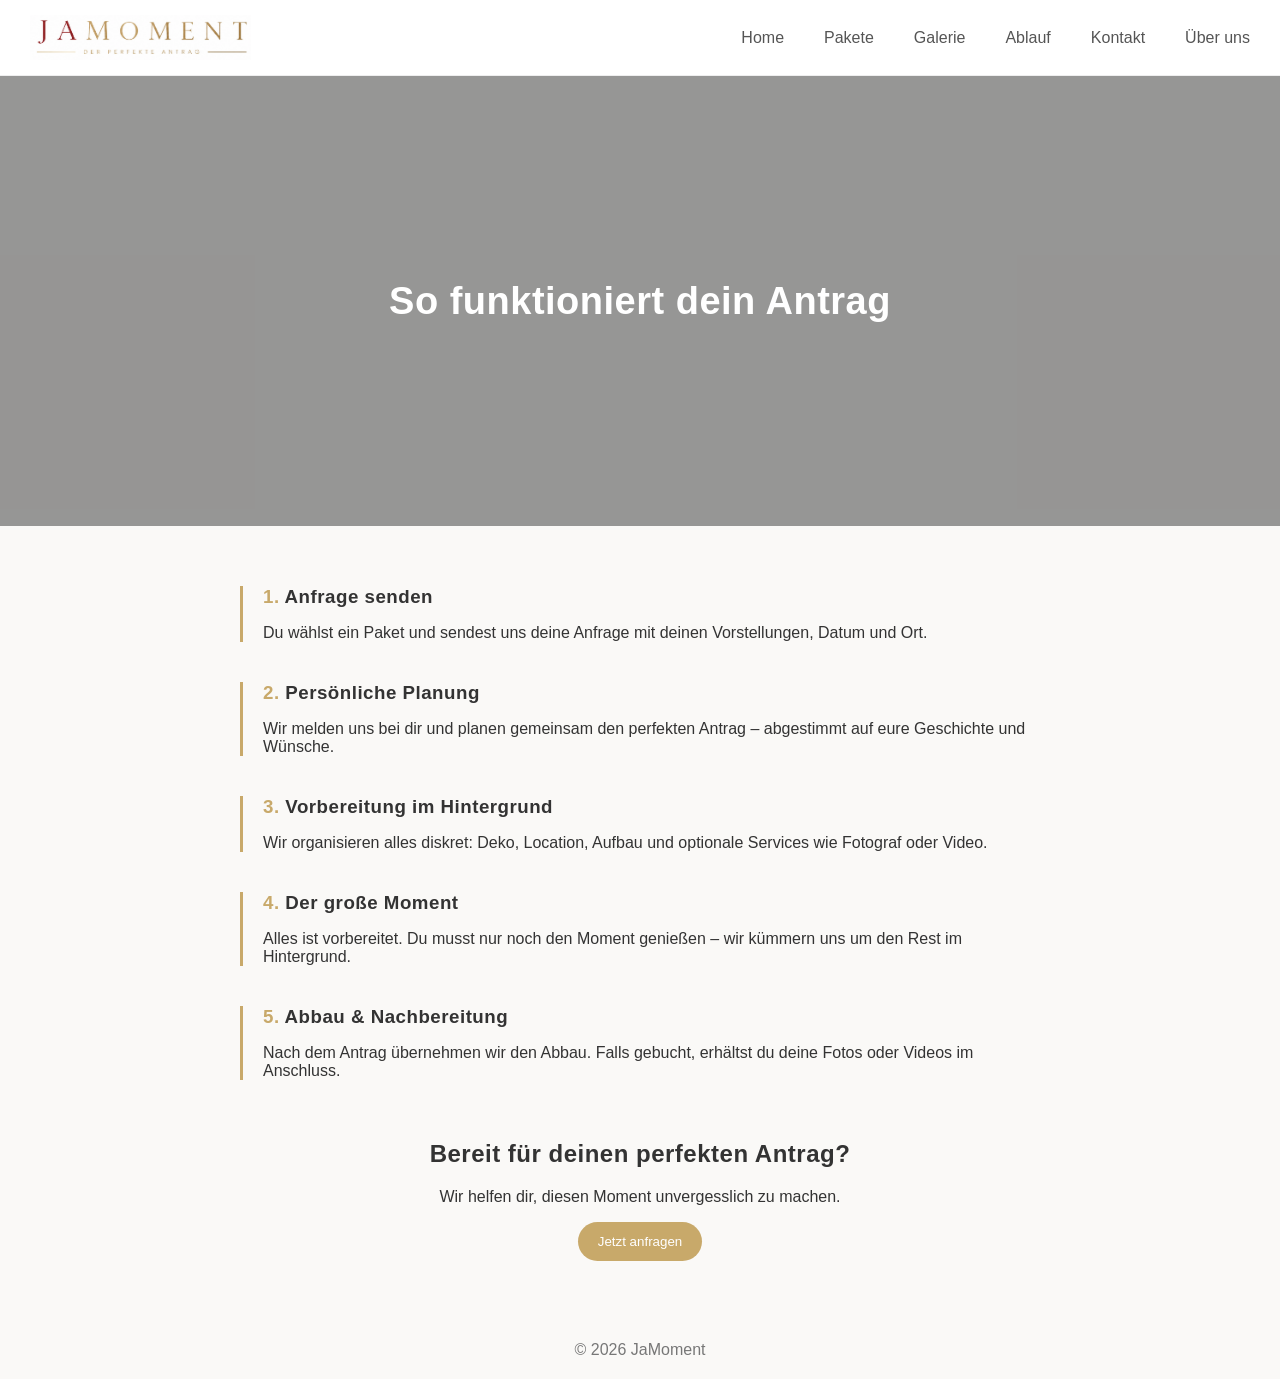
==== ablauf.html @ aba92778 "update and bug fixing" ====
<!DOCTYPE html>
<html lang="de">
<head>
<meta charset="UTF-8">
<meta name="viewport" content="width=device-width, initial-scale=1.0">
<title>Ablauf</title>
<link rel="stylesheet" href="styles.css">

<style>
.hero-ablauf {
  height: 50vh;
  background: url('https://images.unsplash.com/photo-1500530855697-b586d89ba3ee') center/cover no-repeat;
  display:flex;
  align-items:center;
  justify-content:center;
  color:white;
  text-align:center;
  position:relative;
}

.hero-ablauf::after {
  content:"";
  position:absolute;
  inset:0;
  background:rgba(0,0,0,0.4);
}

.hero-ablauf h1 {
  position:relative;
  z-index:2;
  font-size:38px;
}

.timeline {
  max-width:800px;
  margin:60px auto;
  padding:0 20px;
}

.step {
  margin-bottom:40px;
  padding-left:20px;
  border-left:3px solid #C8A96A;
}

.step h3 {
  margin-bottom:10px;
}

.step span {
  color:#C8A96A;
  font-weight:600;
}

.cta {
  text-align:center;
  margin:60px 20px;
}

</style>

</head>
<body>

<header class="header">
  <a href="index.html" class="logo">
    <img src="logo.png" alt="Logo">
  </a>

  <nav class="nav">
    <a href="index.html">Home</a>
    <a href="pakete.html">Pakete</a>
    <a href="galerie.html">Galerie</a>
    <a href="ablauf.html">Ablauf</a>
    <a href="kontakt.html">Kontakt</a>
    <a href="ueber-uns.html">Über uns</a>
  </nav>
</header>

<!-- HERO -->
<section class="hero-ablauf">
  <h1>So funktioniert dein Antrag</h1>
</section>

<!-- TIMELINE -->
<div class="timeline">

<div class="step">
  <h3><span>1.</span> Anfrage senden</h3>
  <p>
    Du wählst ein Paket und sendest uns deine Anfrage mit deinen Vorstellungen,
    Datum und Ort.
  </p>
</div>

<div class="step">
  <h3><span>2.</span> Persönliche Planung</h3>
  <p>
    Wir melden uns bei dir und planen gemeinsam den perfekten Antrag – abgestimmt
    auf eure Geschichte und Wünsche.
  </p>
</div>

<div class="step">
  <h3><span>3.</span> Vorbereitung im Hintergrund</h3>
  <p>
    Wir organisieren alles diskret: Deko, Location, Aufbau und optionale Services
    wie Fotograf oder Video.
  </p>
</div>

<div class="step">
  <h3><span>4.</span> Der große Moment</h3>
  <p>
    Alles ist vorbereitet. Du musst nur noch den Moment genießen – wir kümmern uns
    um den Rest im Hintergrund.
  </p>
</div>

<div class="step">
  <h3><span>5.</span> Abbau & Nachbereitung</h3>
  <p>
    Nach dem Antrag übernehmen wir den Abbau. Falls gebucht, erhältst du deine
    Fotos oder Videos im Anschluss.
  </p>
</div>

</div>

<!-- CTA -->
<div class="cta">
  <h2>Bereit für deinen perfekten Antrag?</h2>
  <p>Wir helfen dir, diesen Moment unvergesslich zu machen.</p>
  <a href="kontakt.html">
    <button class="btn">Jetzt anfragen</button>
  </a>
</div>

<footer style="text-align:center;padding:20px;color:#777;">
© 2026 JaMoment
</footer>

</body>
</html>
---- styles.css ----
body{
margin:0;
font-family:'Poppins', sans-serif;
background:#faf9f7;
color:#333;
scroll-behavior:smooth;
}

header{
display:flex;
justify-content:space-between;
padding:20px 30px;
background:#fff;
border-bottom:1px solid #eee;
position:sticky;
top:0;
z-index:1000;
}

a{
text-decoration:none;
color:#555;
margin:0 10px;
transition:0.3s;
}
a:hover{color:#C8A96A}

.container{
max-width:1100px;
margin:auto;
padding:40px 20px;
}

.cards{
display:grid;
gap:25px;
}

.card{
background:#fff;
border-radius:16px;
border:1px solid #eee;
overflow:hidden;
transition:0.4s ease;
transform:translateY(0);
box-shadow:0 5px 15px rgba(0,0,0,0.03);
}

.card:hover{
transform:translateY(-8px) scale(1.01);
box-shadow:0 15px 40px rgba(0,0,0,0.08);
}

.card img{
width:100%;
height:220px;
object-fit:cover;
transition:0.5s;
}

.card:hover img{
transform:scale(1.05);
}

.card-content{
padding:20px;
}

.btn{
background:#C8A96A;
color:#fff;
padding:12px 20px;
border:none;
border-radius:30px;
cursor:pointer;
transition:0.3s;
font-weight:500;
}

.btn:hover{
background:#b89655;
transform:translateY(-2px);
box-shadow:0 10px 25px rgba(200,169,106,0.3);
}

.grid{
display:grid;
gap:15px;
}

.grid img{
width:100%;
border-radius:12px;
transition:0.4s;
}

.grid img:hover{
transform:scale(1.03);
}

form{
display:grid;
gap:12px;
}

input,select,textarea{
padding:12px;
border-radius:10px;
border:1px solid #ddd;
transition:0.3s;
}

input:focus,select:focus,textarea:focus{
border-color:#C8A96A;
outline:none;
box-shadow:0 0 0 2px rgba(200,169,106,0.2);
}

.total{
font-weight:600;
margin-top:10px;
font-size:18px;
}

h1,h2,h3{
letter-spacing:0.5px;
}

@media(min-width:768px){
.cards{grid-template-columns:repeat(3,1fr)}
.grid{grid-template-columns:repeat(3,1fr)}
}

#preview{
transition:0.3s;
}
#preview:hover{
transform:scale(1.05);
opacity:1;
}
.logo {
  display:flex;
  align-items:center;
  gap:10px;
}

.logo img {
  height:40px;
}

.logo span {
  font-weight:600;
  font-size:18px;
}
header img:hover {
  opacity: 0.8;
  transition: 0.2s;
}
.hero {
  height: 90vh;
  background: url('https://images.unsplash.com/photo-1519741497674-611481863552') center/cover no-repeat;
  display: flex;
  align-items: center;
  justify-content: center;
  text-align: center;
  position: relative;
  color: white;
}

.hero::after {
  content: "";
  position: absolute;
  inset: 0;
  background: rgba(0,0,0,0.35); /* leichter Dark Overlay für Lesbarkeit */
}

.hero-content {
  position: relative;
  z-index: 2;
  max-width: 700px;
  padding: 20px;
}

.hero h1 {
  font-size: 42px;
  margin-bottom: 10px;
}

.hero p {
  font-size: 18px;
  opacity: 0.9;
}

/* HEADER BASE */
.header {
  display: flex;
  justify-content: space-between;
  align-items: center;
  padding: 15px 20px;
  background: #fff;
  border-bottom: 1px solid #eee;
}

.logo img {
  height: 45px;
}

.nav {
  display: flex;
  gap: 20px;
}

/* 🔥 MOBILE FIX */
@media (max-width: 768px) {

  .header {
    flex-direction: column;
    align-items: center;
    gap: 10px;
  }

  .nav {
    flex-wrap: wrap;
    justify-content: center;
    gap: 15px;
  }

}
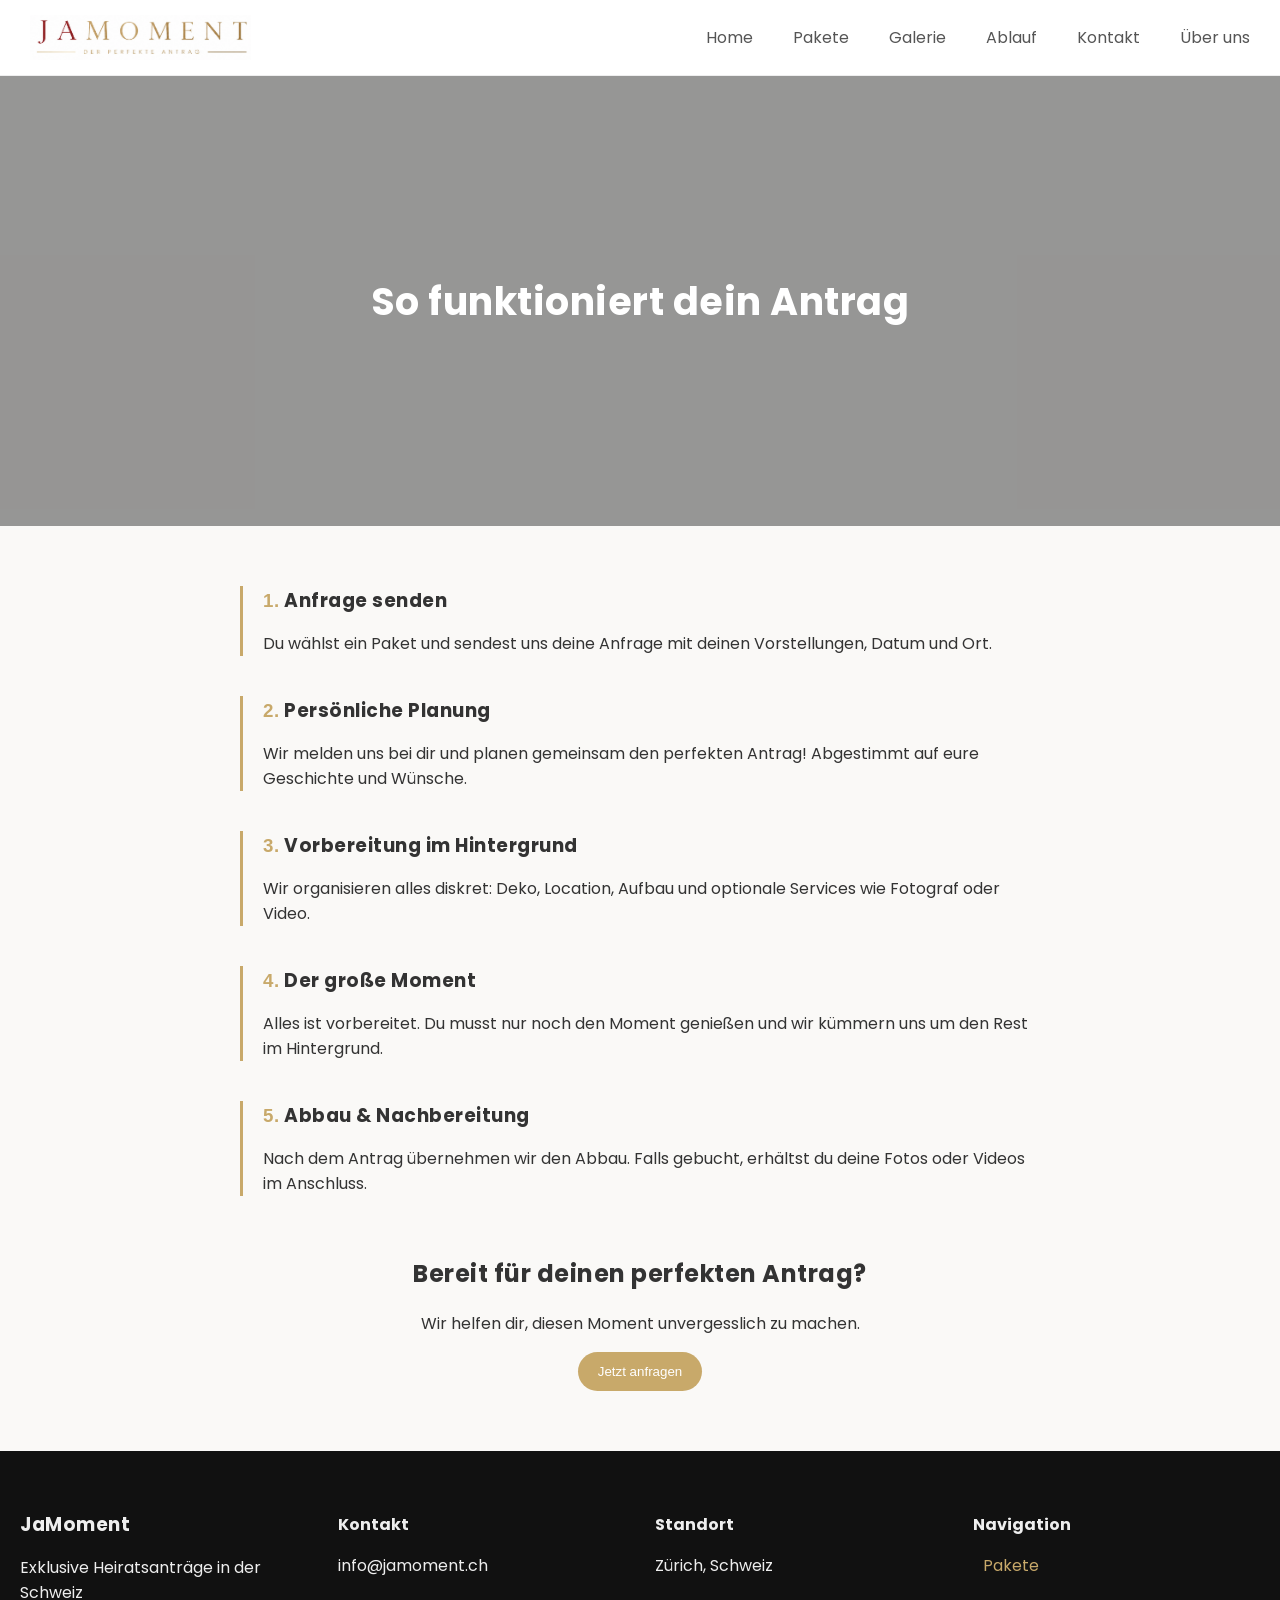
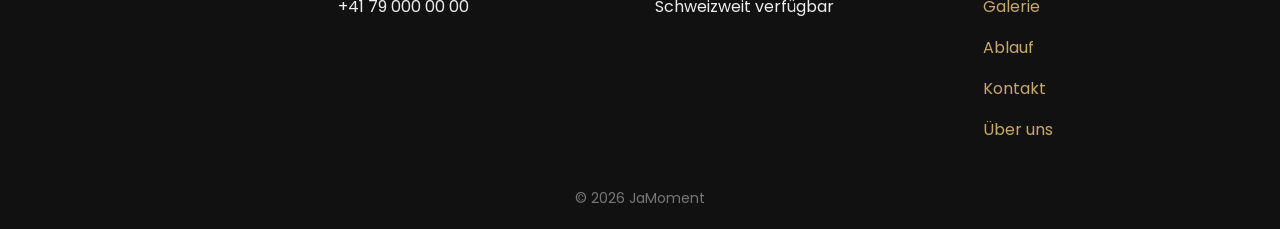
==== commit a5237c3d: "bug fixing" ====
--- a/ablauf.html
+++ b/ablauf.html
@@ -5,6 +5,8 @@
 <meta name="viewport" content="width=device-width, initial-scale=1.0">
 <title>Ablauf</title>
 <link rel="stylesheet" href="styles.css">
+<link href="https://fonts.googleapis.com/css2?family=Poppins:wght@300;400;500;600&display=swap" rel="stylesheet">
+<link rel="icon" type="image/png" href="favicon.png">
 
 <style>
 .hero-ablauf {
@@ -96,7 +98,7 @@
 <div class="step">
   <h3><span>2.</span> Persönliche Planung</h3>
   <p>
-    Wir melden uns bei dir und planen gemeinsam den perfekten Antrag – abgestimmt
+    Wir melden uns bei dir und planen gemeinsam den perfekten Antrag! Abgestimmt
     auf eure Geschichte und Wünsche.
   </p>
 </div>
@@ -112,7 +114,7 @@
 <div class="step">
   <h3><span>4.</span> Der große Moment</h3>
   <p>
-    Alles ist vorbereitet. Du musst nur noch den Moment genießen – wir kümmern uns
+    Alles ist vorbereitet. Du musst nur noch den Moment genießen und wir kümmern uns
     um den Rest im Hintergrund.
   </p>
 </div>
@@ -136,9 +138,45 @@
   </a>
 </div>
 
-<footer style="text-align:center;padding:20px;color:#777;">
-© 2026 JaMoment
+<footer class="footer">
+
+  <div class="footer-grid">
+
+    <div>
+      <h3>JaMoment</h3>
+      <p>Exklusive Heiratsanträge in der Schweiz</p>
+    </div>
+
+    <div>
+      <h4>Kontakt</h4>
+      <p>info@jamoment.ch</p>
+      <p>+41 79 000 00 00</p>
+    </div>
+
+    <div>
+      <h4>Standort</h4>
+      <p>Zürich, Schweiz</p>
+      <p>Schweizweit verfügbar</p>
+    </div>
+
+    <div>
+      <h4>Navigation</h4>
+      <p><a href="pakete.html">Pakete</a></p>
+      <p><a href="galerie.html">Galerie</a></p>
+      <p><a href="ablauf.html">Ablauf</a></p>
+      <p><a href="kontakt.html">Kontakt</a></p>
+      <p><a href="ueber-uns.html">Über uns</a></p>
+    </div>
+
+  </div>
+
+  <div class="footer-bottom">
+    © 2026 JaMoment
+  </div>
+
 </footer>
-
+<a href="kontakt.html" class="sticky-btn">
+  Anfrage starten
+</a>
 </body>
 </html>
--- a/styles.css
+++ b/styles.css
@@ -225,4 +225,59 @@
     gap: 15px;
   }
 
+}
+
+.sticky-btn {
+  position: fixed;
+  bottom: 15px;
+  left: 50%;
+  transform: translateX(-50%);
+  background: #C8A96A;
+  color: white;
+  padding: 14px 25px;
+  border-radius: 30px;
+  font-weight: 500;
+  text-decoration: none;
+  box-shadow: 0 4px 15px rgba(0,0,0,0.2);
+  z-index: 999;
+}
+
+/* nur auf mobile anzeigen */
+@media (min-width: 768px) {
+  .sticky-btn {
+    display: none;
+  }
+}
+.footer {
+  background: #111;
+  color: #eee;
+  padding: 40px 20px 20px;
+  margin-top: 60px;
+}
+
+.footer-grid {
+  display: grid;
+  gap: 30px;
+}
+
+.footer h3, .footer h4 {
+  margin-bottom: 10px;
+}
+
+.footer a {
+  color: #C8A96A;
+  text-decoration: none;
+}
+
+.footer-bottom {
+  text-align: center;
+  margin-top: 30px;
+  font-size: 14px;
+  color: #777;
+}
+
+@media(min-width:768px){
+  .footer-grid {
+    grid-template-columns: repeat(4,1fr);
+  }
 }
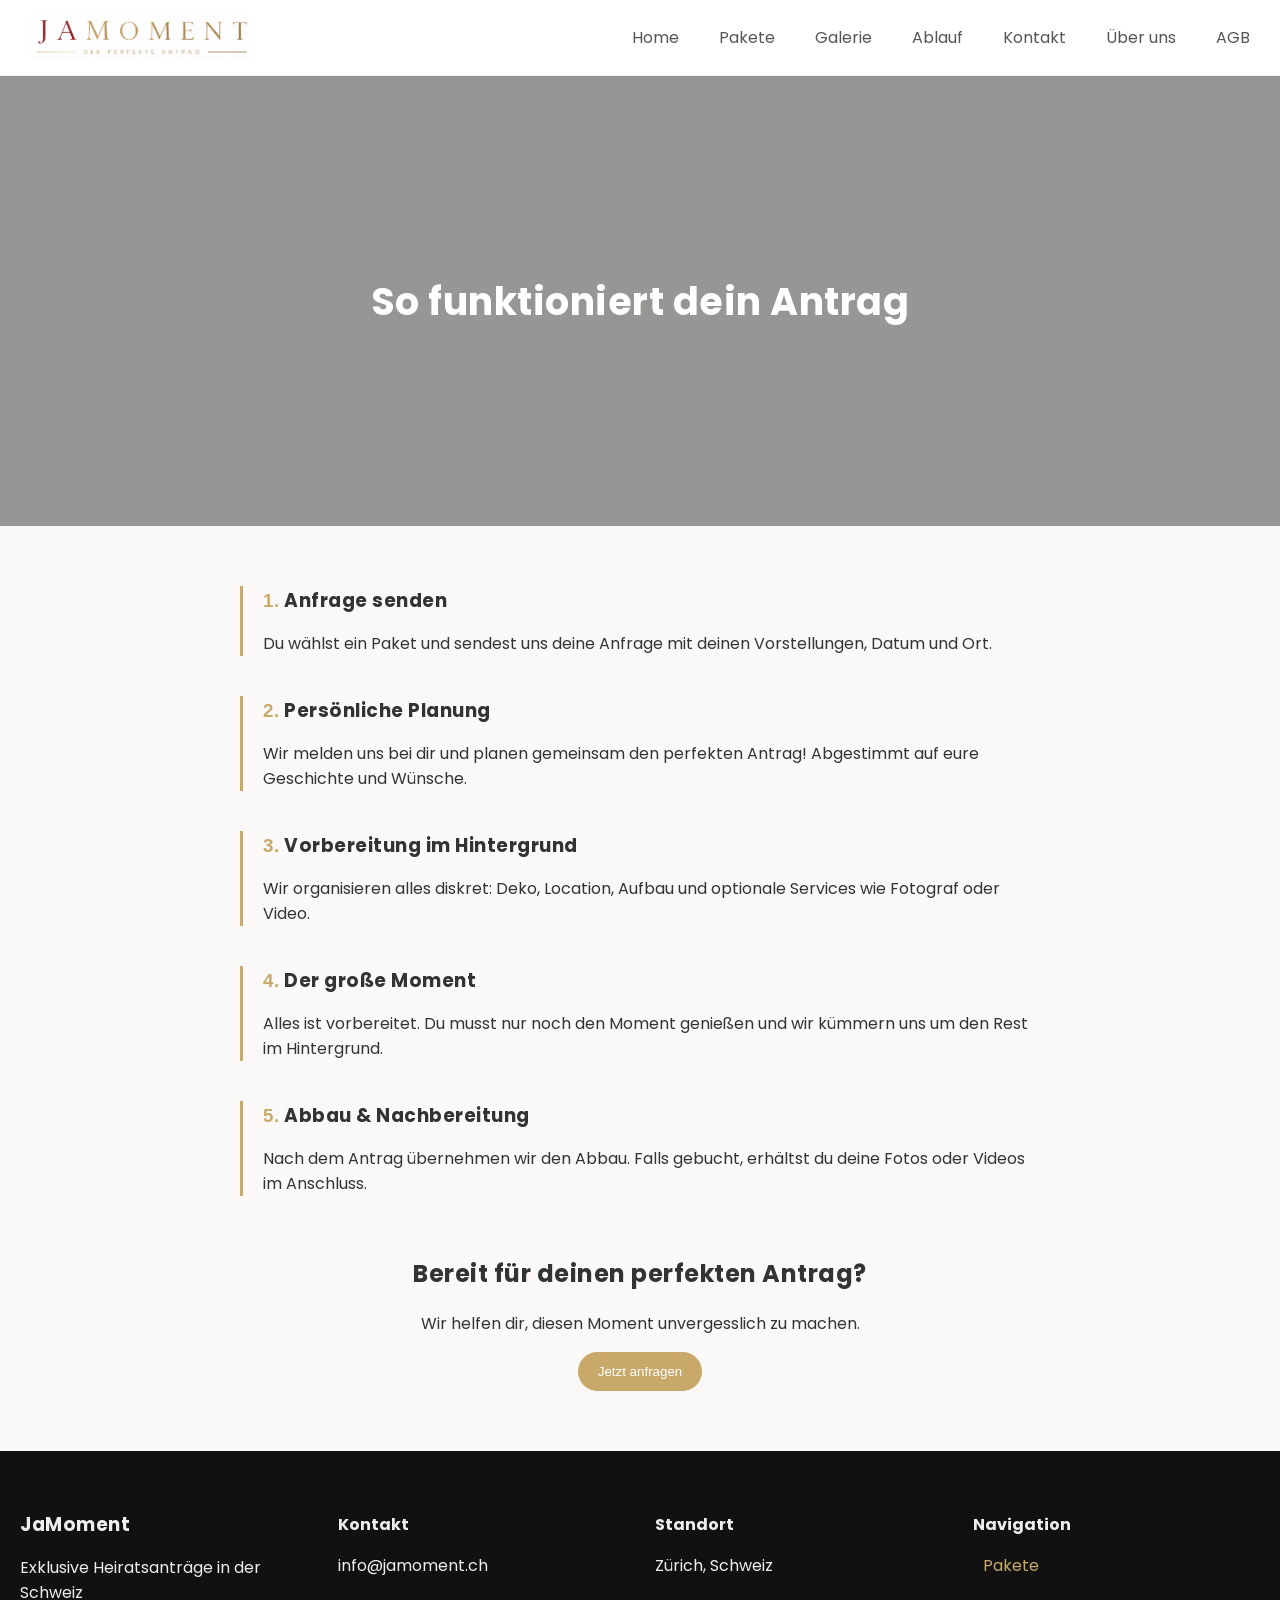
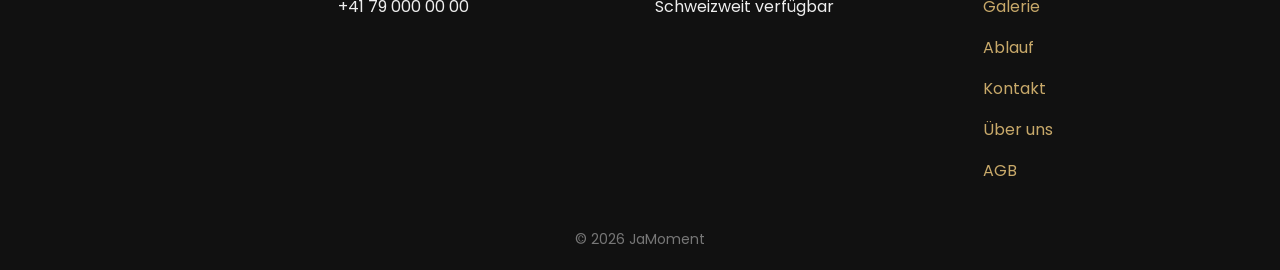
==== commit 87ea45a1: "bug fixing" ====
--- a/ablauf.html
+++ b/ablauf.html
@@ -76,6 +76,7 @@
     <a href="ablauf.html">Ablauf</a>
     <a href="kontakt.html">Kontakt</a>
     <a href="ueber-uns.html">Über uns</a>
+<a href="agb.html">AGB</a>
   </nav>
 </header>
 
@@ -166,6 +167,7 @@
       <p><a href="ablauf.html">Ablauf</a></p>
       <p><a href="kontakt.html">Kontakt</a></p>
       <p><a href="ueber-uns.html">Über uns</a></p>
+      <p><a href="agb.html">AGB</a></p>
     </div>
 
   </div>
--- a/styles.css
+++ b/styles.css
@@ -280,4 +280,76 @@
   .footer-grid {
     grid-template-columns: repeat(4,1fr);
   }
+}
+
+/* CATEGORY */
+.package-category {
+  margin-bottom: 50px;
+}
+
+.package-category h2 {
+  margin-bottom: 15px;
+}
+
+/* HORIZONTAL SCROLL */
+.package-row {
+  display: flex;
+  gap: 20px;
+  overflow-x: auto;
+  scroll-behavior: smooth;
+  padding-bottom: 10px;
+}
+
+/* scrollbar clean */
+.package-row::-webkit-scrollbar {
+  height: 8px;
+}
+
+.package-row::-webkit-scrollbar-thumb {
+  background: #ddd;
+  border-radius: 10px;
+}
+
+/* CARD */
+.package-card {
+  min-width: 280px;
+  max-width: 280px;
+  background: white;
+  border-radius: 15px;
+  overflow: hidden;
+  flex-shrink: 0;
+  box-shadow: 0 5px 15px rgba(0,0,0,0.08);
+}
+
+.package-card img {
+  width: 100%;
+  height: 220px;
+  object-fit: cover;
+}
+
+.package-info {
+  padding: 15px;
+}
+
+.package-info ul {
+  padding-left: 18px;
+  margin: 10px 0;
+}
+
+.package-info li {
+  margin-bottom: 5px;
+}
+
+/* MOBILE */
+@media(max-width:768px){
+
+  .package-card {
+    min-width: 85%;
+  }
+
+}
+
+.package-card:hover{
+ transform:scale(1.02);
+ transition:0.2s;
 }
